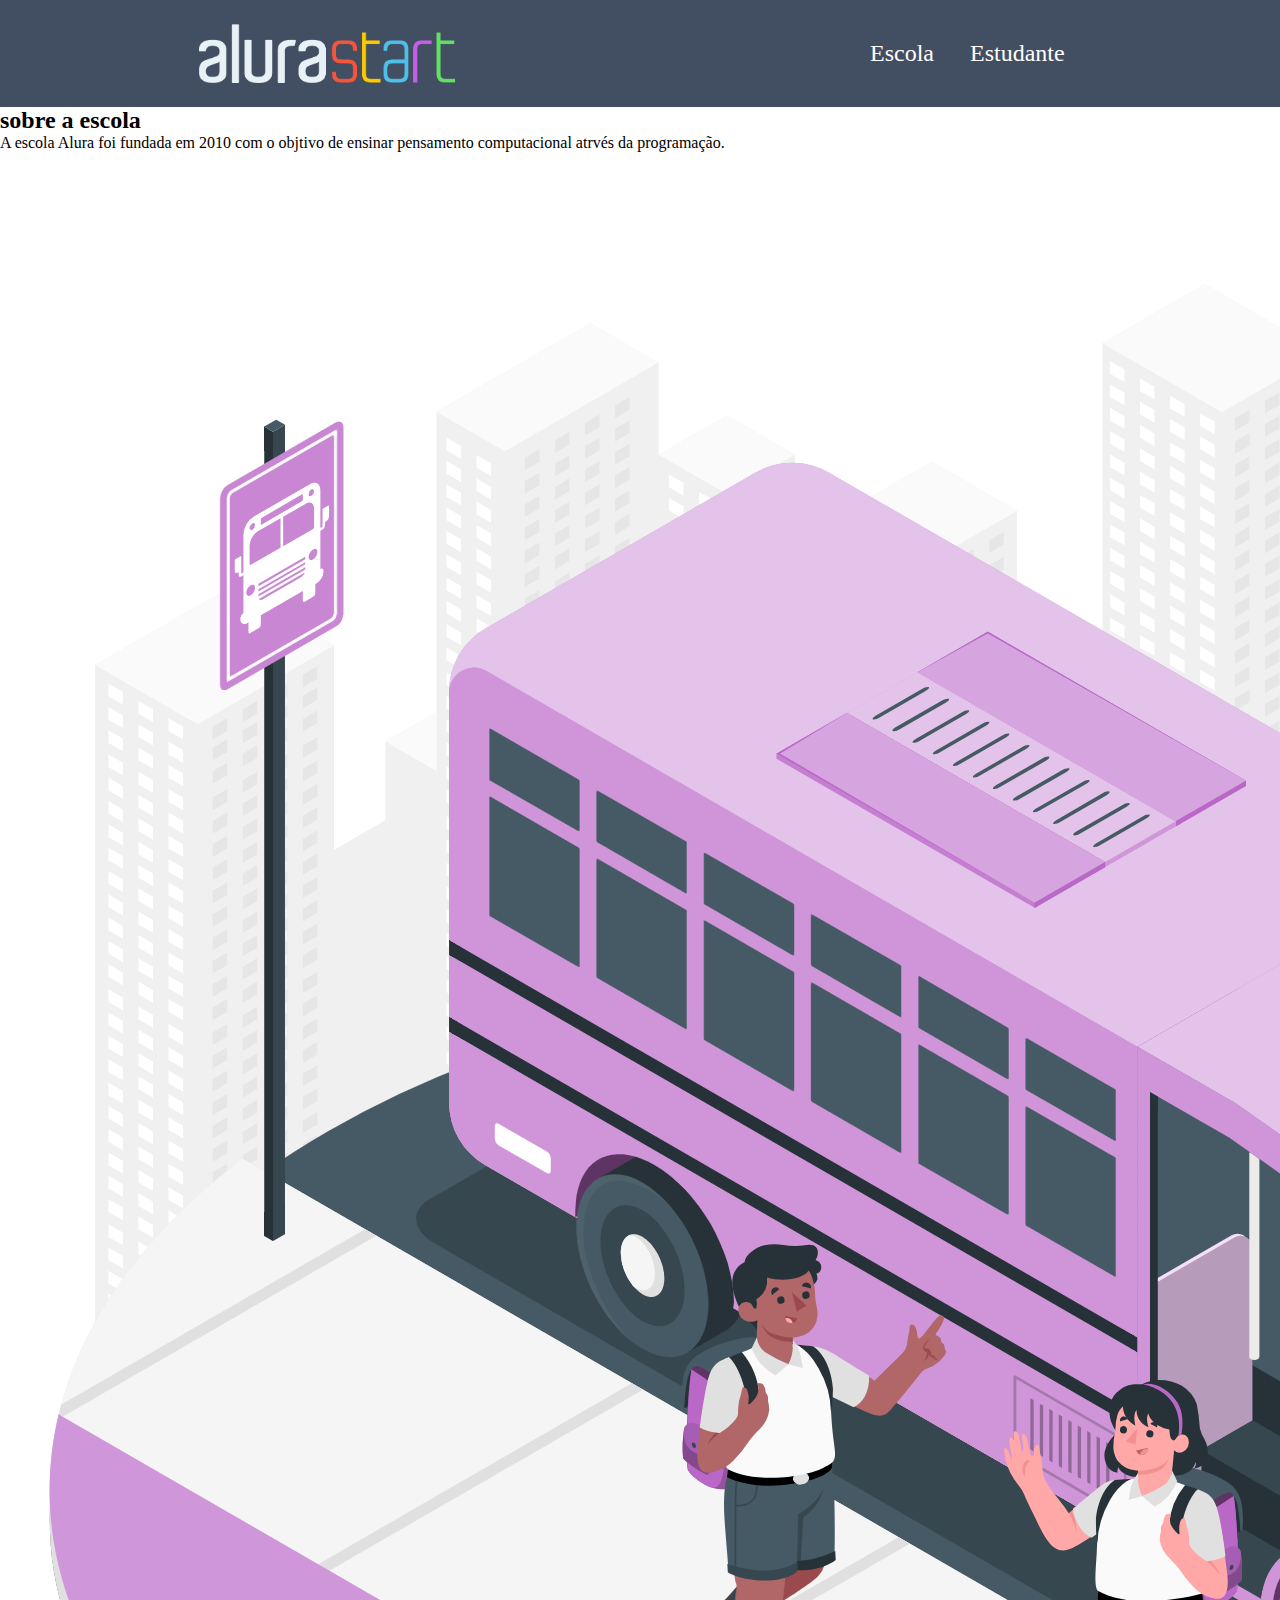
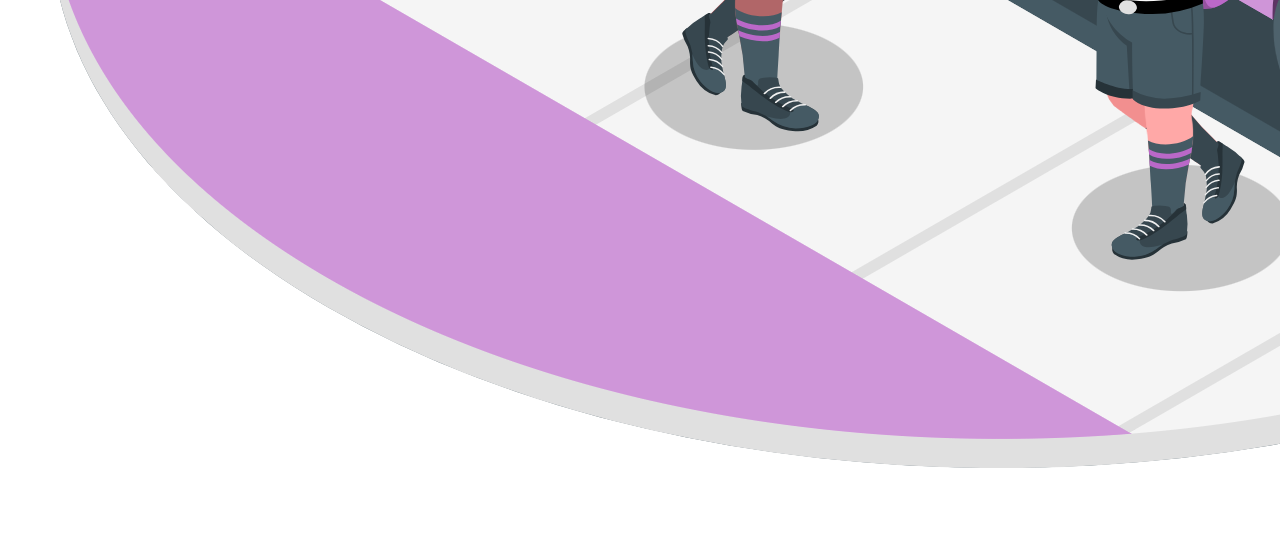
==== amanda/site-criativo-alura-aula-3/index.html @ e44d302d "12/03/2024" ====
<html lang="en">
<head>
   
    <meta charset="UTF-8">
    <meta http-equiv="X-UA-Compatible" content="IE=edge">
    <meta name="viewport" content="width=device-width, initial-scale=1.0">
    <title>Document</title>
    <link rel="stylesheet" href="style.css">
</head>

<body>
    <header class="cabecalho">
        <img class="cabecalho-imagem" src="alurastart logo.png" alt="logo da alura start">
        <ul class="cabecalho-lista">
            <li class="cabecalho-lista-item">Escola</li>
            <li class="cabecalho-lista-item">Estudante</li>
        </ul>
    </header>
    </section class="Escola">
       <h2 class="escola-titulo"> sobre a escola</h2>
       <p class="escola-texto-um">A escola Alura foi fundada em 2010 com o objtivo de ensinar pensamento computacional atrvés da programação.</p>
       <p class="escola-texto-dois"></p>
       <img src="school bus-amico.png" alt="">
    </section>
</body>

</html>
---- amanda/site-criativo-alura-aula-3/style.css ----
* {
    margin: 0;
    padding: 0;
}

.cabecalho {
    background-color: #424E61;
    color: white;
    display: flex;
    justify-content: space-around;
    align-items: center;
    padding: 24px 0;
}

.cabecalho-imagem{
    width: 20%;
}

.cabecalho-lista-item{
    display: inline-block;
    margin: 0 16px;
    font-size: 24px;
}
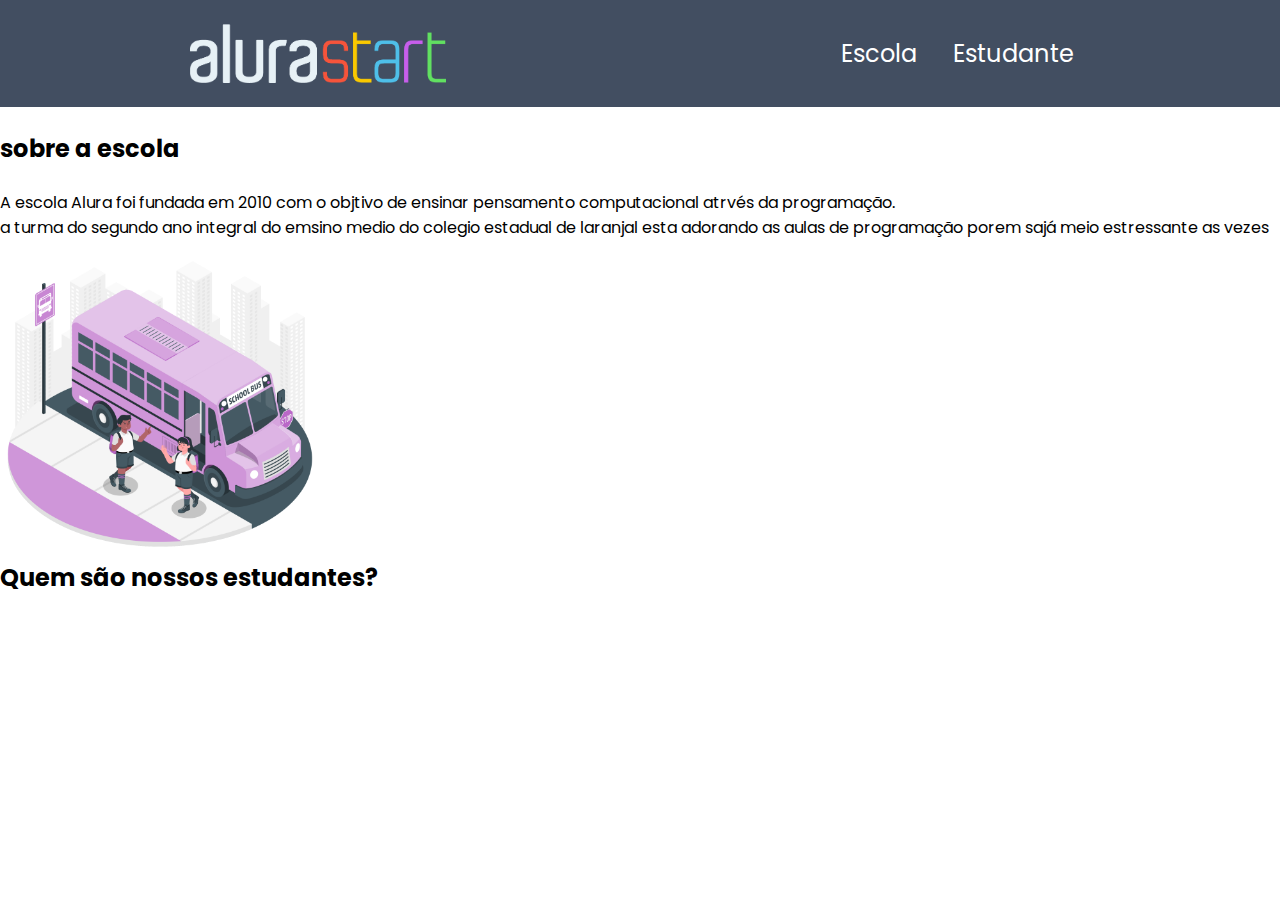
==== commit 5b61aa1d: "020424" ====
--- a/amanda/site-criativo-alura-aula-3/index.html
+++ b/amanda/site-criativo-alura-aula-3/index.html
@@ -6,8 +6,10 @@
     <meta name="viewport" content="width=device-width, initial-scale=1.0">
     <title>Document</title>
     <link rel="stylesheet" href="style.css">
+    <link rel="preconnect" href="https://fonts.googleapis.com">
+<link rel="preconnect" href="https://fonts.gstatic.com" crossorigin>
+<link href="https://fonts.googleapis.com/css2?family=Poppins:ital,wght@0,100;0,200;0,300;0,400;0,500;0,600;0,700;0,800;0,900;1,100;1,200;1,300;1,400;1,500;1,600;1,700;1,800;1,900&display=swap" rel="stylesheet">
 </head>
-
 <body>
     <header class="cabecalho">
         <img class="cabecalho-imagem" src="alurastart logo.png" alt="logo da alura start">
@@ -17,13 +19,22 @@
         </ul>
     </header>
     </section class="Escola">
-       <h2 class="escola-titulo"> sobre a escola</h2>
-       <p class="escola-texto-um">A escola Alura foi fundada em 2010 com o objtivo de ensinar pensamento computacional atrvés da programação.</p>
-       <p class="escola-texto-dois"></p>
-       <img src="school bus-amico.png" alt="">
+        <dev class="escola-div-conteudo"> 
+           <h2 class="escola-titulo"> sobre a escola</h2>
+           <p class="escola-texto-um">A escola Alura foi fundada em 2010 com o objtivo de ensinar pensamento computacional atrvés da programação.</p>
+           <p class="escola-texto-dois">a turma do segundo ano integral do emsino medio do colegio estadual de laranjal esta adorando as aulas de programação porem sajá meio estressante as vezes  </p>
+        <dev>
+       <img class=" escola-imagem" src="school bus-amico.png" alt="crianças no onibus">
     </section>
+    </section class="estudante">
+        <h2 class="estudante-titulo">Quem são nossos estudantes?</h2>
+        <img sre="amanda"
+
+
+
+    </section>  
+
 </body>
-
 </html>
 
 
--- a/amanda/site-criativo-alura-aula-3/style.css
+++ b/amanda/site-criativo-alura-aula-3/style.css
@@ -1,6 +1,10 @@
 * {
     margin: 0;
     padding: 0;
+}
+
+body{ 
+    font-family: 'poppins', sans-serif;
 }
 
 .cabecalho {
@@ -20,4 +24,24 @@
     display: inline-block;
     margin: 0 16px;
     font-size: 24px;
+}
+
+.escola-imagem{
+    width: 25%;
+}
+
+.escola{
+    background-image: linear-gradient(#424E61,#4ebfe9);
+    color: white;
+    displey: flex;
+    justify-content: center;
+    align-items: center;
+    padding: 24px 0;
+}
+
+.escola-div-conteudo{
+    width: 35%;
+}
+.escola-titulo{
+    padding:24px 0;
 }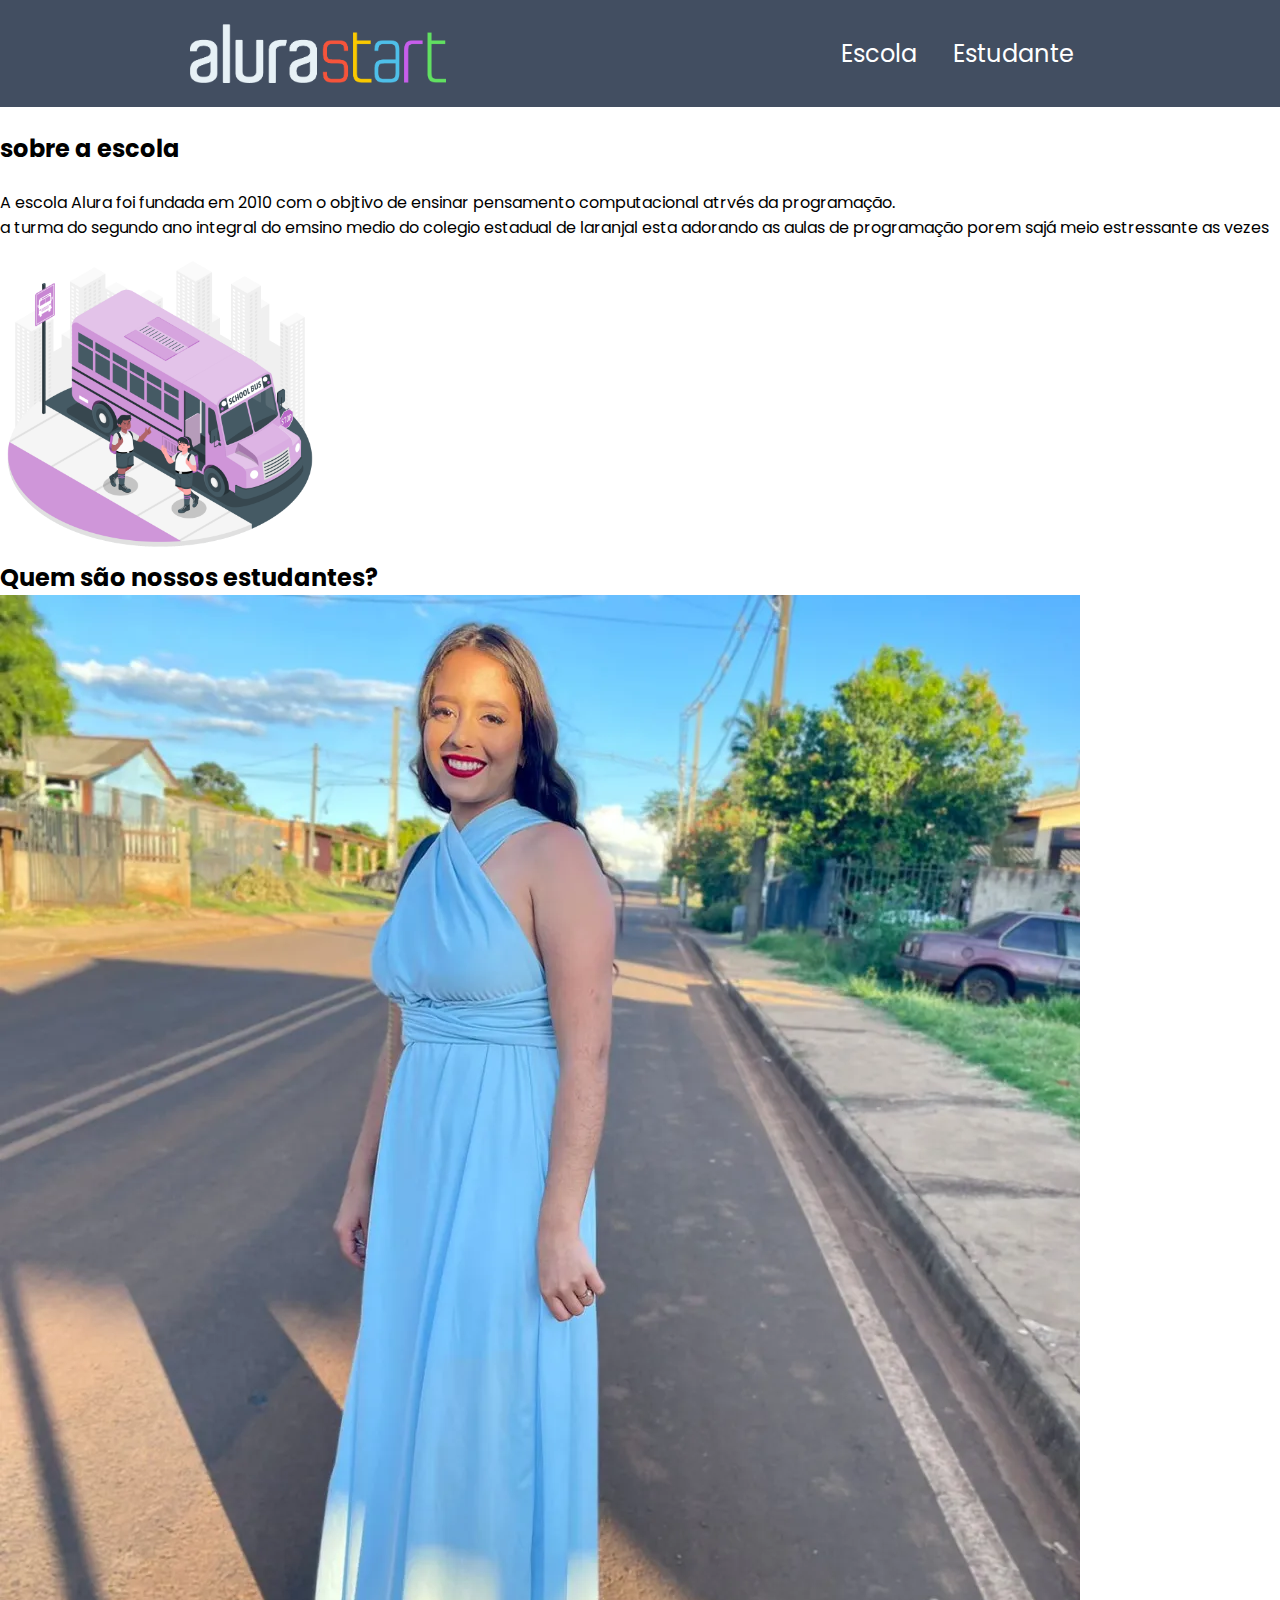
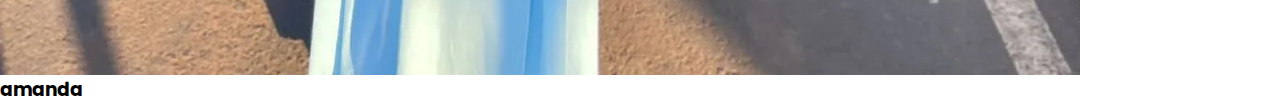
==== commit 1f8ae0e3: "09042024" ====
--- a/amanda/site-criativo-alura-aula-3/index.html
+++ b/amanda/site-criativo-alura-aula-3/index.html
@@ -28,7 +28,8 @@
     </section>
     </section class="estudante">
         <h2 class="estudante-titulo">Quem são nossos estudantes?</h2>
-        <img sre="amanda"
+        <img class="imagem-estudante"src="amanda.jpg"alt="foto da amanda">
+        <h3>amanda</h3>
 
 
 
--- a/amanda/site-criativo-alura-aula-3/style.css
+++ b/amanda/site-criativo-alura-aula-3/style.css
@@ -1,3 +1,4 @@
+
 * {
     margin: 0;
     padding: 0;
@@ -29,7 +30,6 @@
 .escola-imagem{
     width: 25%;
 }
-
 .escola{
     background-image: linear-gradient(#424E61,#4ebfe9);
     color: white;
@@ -38,10 +38,12 @@
     align-items: center;
     padding: 24px 0;
 }
-
 .escola-div-conteudo{
     width: 35%;
 }
 .escola-titulo{
     padding:24px 0;
+}
+.estudante-imagem{
+    width: 120px; 
 }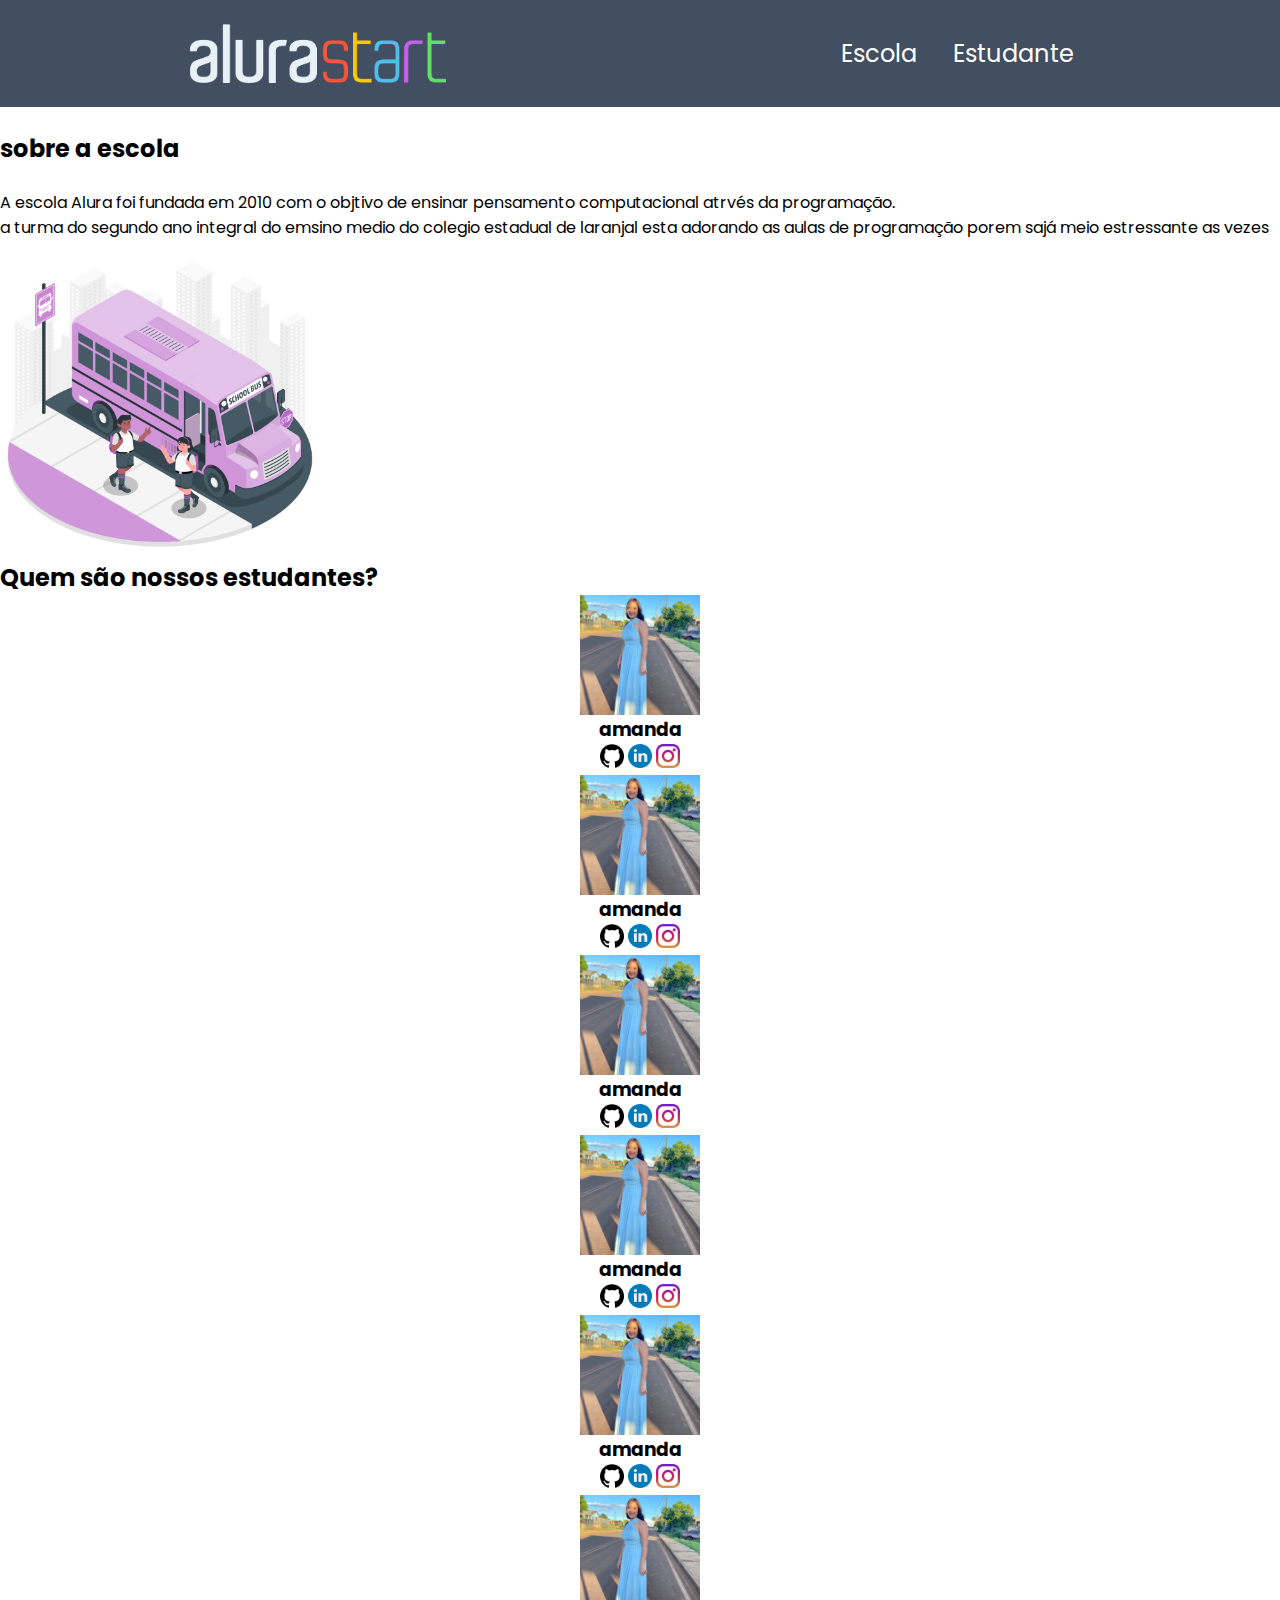
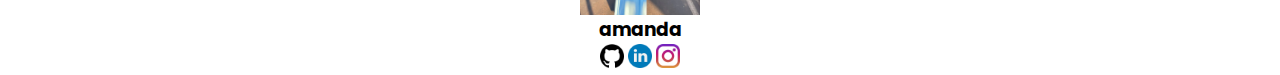
==== commit 708c61c2: "23/04/24" ====
--- a/amanda/site-criativo-alura-aula-3/index.html
+++ b/amanda/site-criativo-alura-aula-3/index.html
@@ -27,12 +27,52 @@
        <img class=" escola-imagem" src="school bus-amico.png" alt="crianças no onibus">
     </section>
     </section class="estudante">
-        <h2 class="estudante-titulo">Quem são nossos estudantes?</h2>
-        <img class="imagem-estudante"src="amanda.jpg"alt="foto da amanda">
-        <h3>amanda</h3>
-
-
-
+        <h2 class="estudante-titulo">Quem são nossos estudantes?</h2>  
+        <div class="estudante-todos"></div>
+        <div class="estudante-div">
+           <img class="estudante-imagem" src="amanda.jpg"alt="foto da amanda">
+           <h3 class="estudante-nome">amanda</h3>
+           <a href="https://github.com/amandarodrigues08"><img class="estudante-icone" src="github.png" alt="icone github"></a>
+         <a href=""><img class="estudante-icone" src="linkedin.png" alt="icone linkedin"></a>
+           <a href="amanda_rodrigues4156"><img class="estudante-icone" src="instagram.png" alt="icone instagram"></a>
+        </div>   
+        <div class="estudante-div">
+            <img class="estudante-imagem" src="amanda.jpg"alt="foto da amanda">
+            <h3 class="estudante-nome">amanda</h3>
+            <img class="estudante-icone" src="github.png" alt="icone github"></a>
+            <img class="estudante-icone" src="linkedin.png" alt="icone linkedin">
+            <img class="estudante-icone" src="instagram.png" alt="icone instagram">
+        </div>
+        <span></span>
+        <span></span>
+         <div class="estudante-div">
+            <img class="estudante-imagem" src="amanda.jpg"alt="foto da amanda">
+            <h3 class="estudante-nome">amanda</h3>
+            <img class="estudante-icone" src="github.png" alt="icone github">
+            <img class="estudante-icone" src="linkedin.png" alt="icone linkedin">
+            <img class="estudante-icone" src="instagram.png" alt="icone instagram">
+         </div>   
+         <div class="estudante-div">
+            <img class="estudante-imagem" src="amanda.jpg"alt="foto da amanda">
+            <h3 class="estudante-nome">amanda</h3>
+            <img class="estudante-icone" src="github.png" alt="icone github">
+            <img class="estudante-icone" src="linkedin.png" alt="icone linkedin">
+            <img class="estudante-icone" src="instagram.png" alt="icone instagram">
+         </div>   
+         <div class="estudante-div">
+            <img class="estudante-imagem" src="amanda.jpg"alt="foto da amanda">
+            <h3 class="estudante-nome">amanda</h3>
+            <img class="estudante-icone" src="github.png" alt="icone github">
+            <img class="estudante-icone" src="linkedin.png" alt="icone linkedin">
+            <img class="estudante-icone" src="instagram.png" alt="icone instagram">
+         </div>
+         <div class="estudante-div">
+            <img class="estudante-imagem" src="amanda.jpg"alt="foto da amanda">
+            <h3 class="estudante-nome">amanda</h3>
+            <img class="estudante-icone" src="github.png" alt="icone github">
+            <img class="estudante-icone" src="linkedin.png" alt="icone linkedin">
+            <img class="estudante-icone" src="instagram.png" alt="icone instagram">
+         </div>      
     </section>  
 
 </body>
--- a/amanda/site-criativo-alura-aula-3/style.css
+++ b/amanda/site-criativo-alura-aula-3/style.css
@@ -46,4 +46,22 @@
 }
 .estudante-imagem{
     width: 120px; 
+}
+.estudante-icone{
+    width: 24px;
+}
+
+
+.estudante-div{
+    text-align: center;
+}
+
+.esrudante-titulo{
+    text-align: center;
+    padding: 50px 0;
+}
+
+.estudante-todos{
+    display: grid;
+    grid-template-columns: 20% 20% 20% 20% 20%;
 }